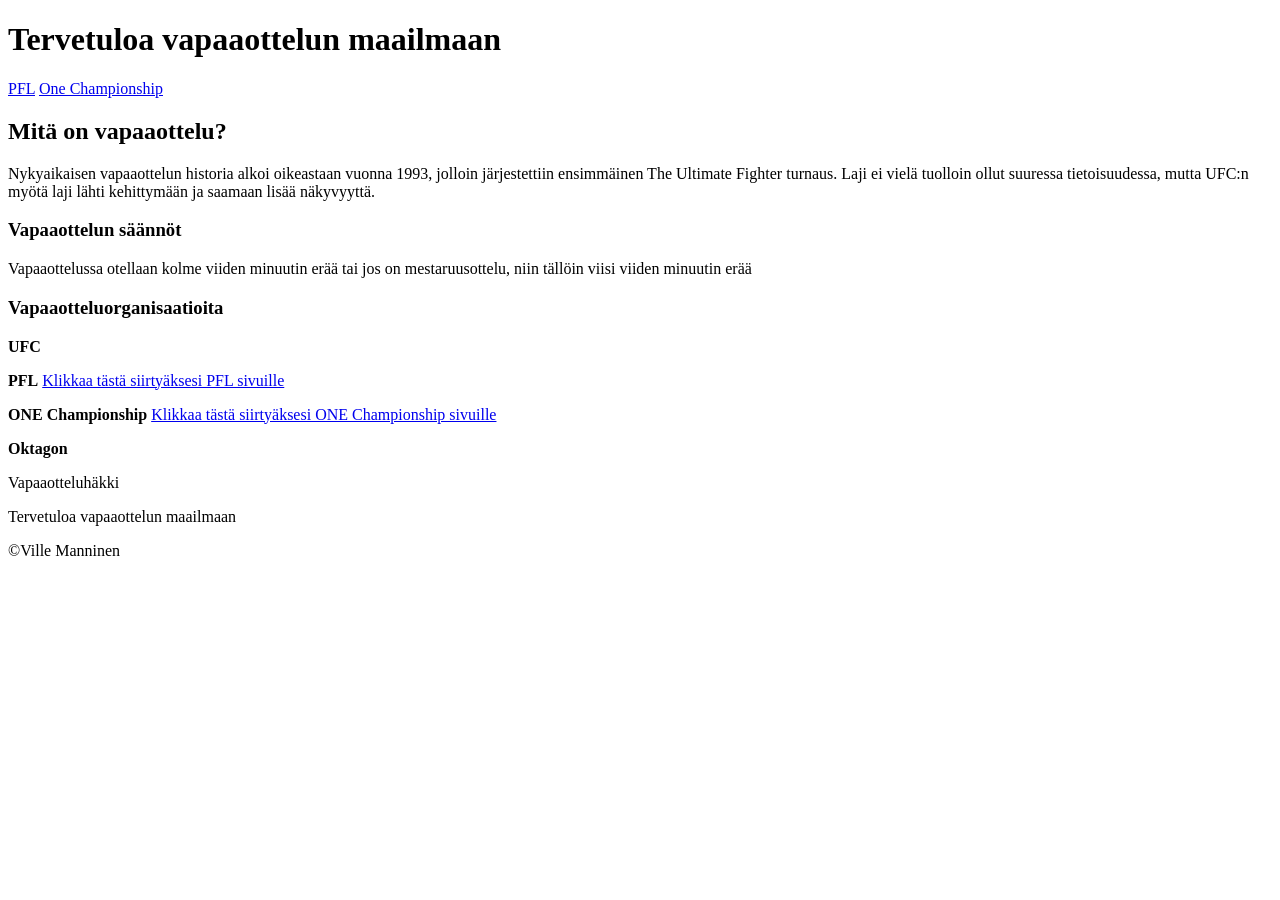
==== index.html @ 2675a940 "index.html oli väärässä kansiossa, joten siirretty oikeaan juureen eli root" ====
<!DOCTYPE html>
<html lang="en">
<head>
    <meta charset="UTF-8">
    <meta name="viewport" content="width=device-width, initial-scale=1.0">
    <title>Document</title>
    <link rel="stylesheet" href="">
</head>

<title>Vappaaottelu kalenteri</title>

<body>
    <header>
        <h1>Tervetuloa vapaaottelun maailmaan</h1>
        <nav>
            <a href="PFL">PFL</a>
            <a href="ONE">One Championship</a>
        </nav>
    </header>

    <main>
        <article>
            <h2>Mitä on vapaaottelu?</h2>
            <!-- Jatkan tätä tekstiä vielä, mutta haluan rakennetta saada alkuun -->
            <p>Nykyaikaisen vapaaottelun historia alkoi oikeastaan vuonna 1993, jolloin järjestettiin ensimmäinen The Ultimate Fighter turnaus. 
             Laji ei vielä tuolloin ollut suuressa tietoisuudessa, mutta UFC:n myötä laji lähti kehittymään ja saamaan lisää näkyvyyttä.</p>
             <h3>Vapaaottelun säännöt</h3>
             <p>Vapaaottelussa otellaan kolme viiden minuutin erää tai jos on mestaruusottelu, niin tällöin viisi viiden minuutin erää</p>
             <section>
                <!-- Tämän osan haluan yhteen omaan korttiin sisälle. Koska tässä harkkatyössä ei käydä UFC:tä tai Oktagonia niin niille ei linkkejä -->
                <h3>Vapaaotteluorganisaatioita</h3>
                <p><strong>UFC</strong></p>
                <p><Strong>PFL</Strong> <a href="PFL">Klikkaa tästä siirtyäksesi PFL sivuille</a></p>
                <p><Strong>ONE Championship</Strong> <a href="ONE">Klikkaa tästä siirtyäksesi ONE Championship sivuille</a></p>
                <p><strong>Oktagon</strong></p>
             </section>
        </article>

        <section>
            <!-- Tähän tulee kuva siitä vapaaotteluhäkistä -->
            <figure>

            </figure>
            <figcaption>Vapaaotteluhäkki</figcaption>
        </section>

        <!-- Seuraavaksi voisi tulla se lomake tähän, jossa voi ehdottaa tapahtumaa tai organisaatiota lisättäväksi -->

    </main>

    <footer>
        <p>Tervetuloa vapaaottelun maailmaan</p>
        <p>&copy;Ville Manninen</p>
    </footer>
    
</body>
</html>
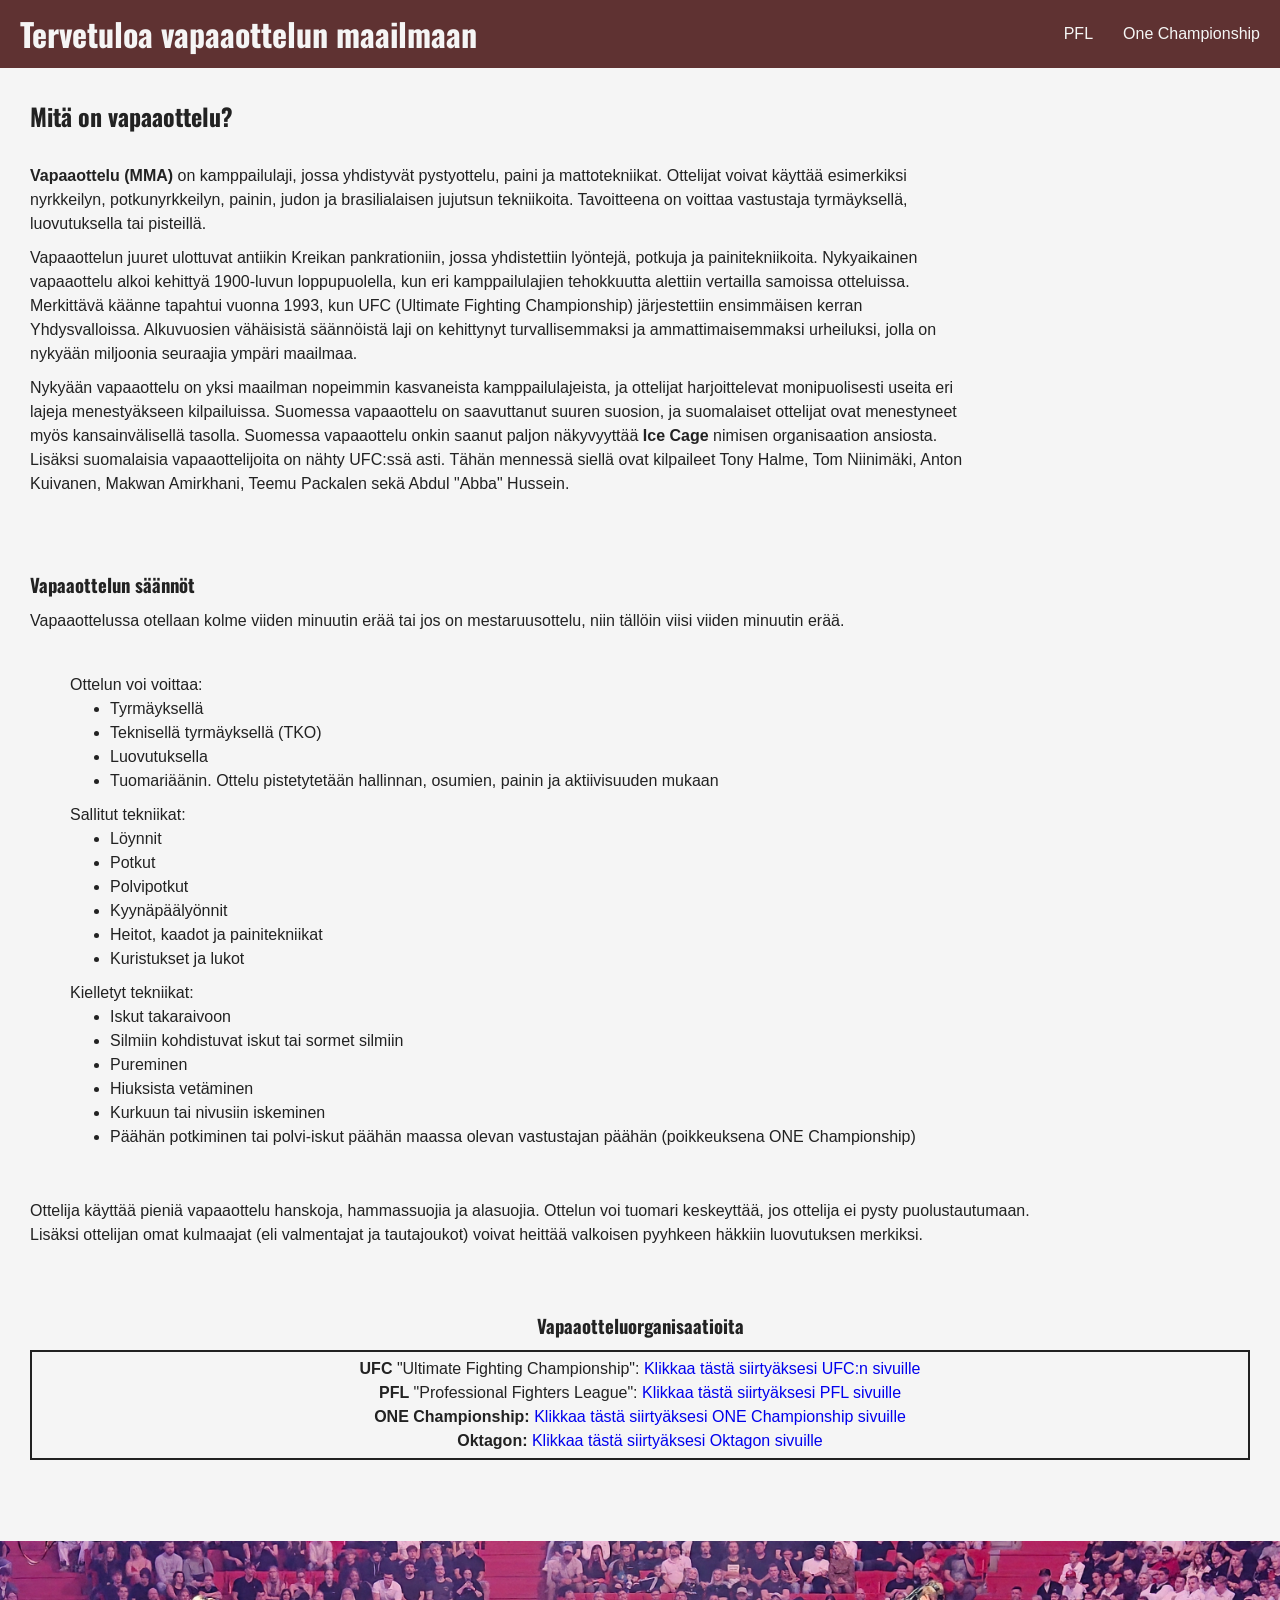
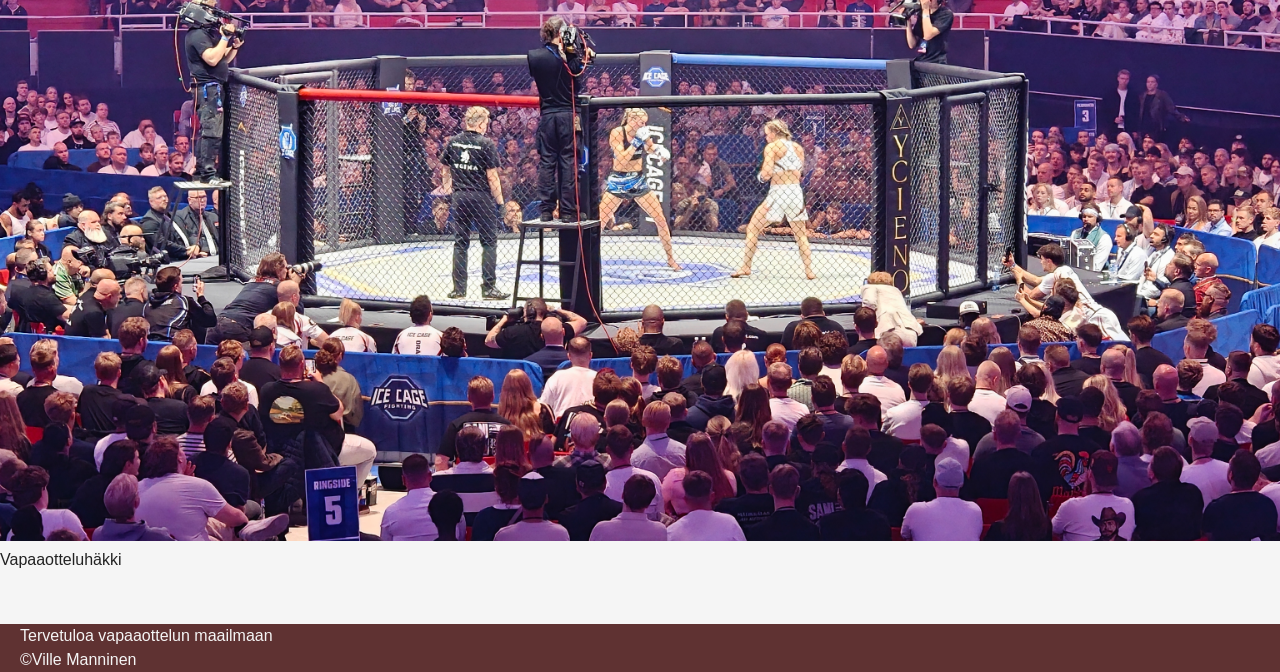
==== commit afb766cc: "Versio kaksi, vaihe 2 palautusta varten" ====
--- a/index.html
+++ b/index.html
@@ -1,45 +1,114 @@
 <!DOCTYPE html>
-<html lang="en">
+<html lang="fi">
+
 <head>
     <meta charset="UTF-8">
     <meta name="viewport" content="width=device-width, initial-scale=1.0">
-    <title>Document</title>
-    <link rel="stylesheet" href="">
+    <title>Vappaaottelu sivusto</title>
+    <link rel="stylesheet" href="/css/layout.css">
+    <link rel="preconnect" href="https://fonts.googleapis.com">
+    <link rel="preconnect" href="https://fonts.gstatic.com" crossorigin>
+    <link href="https://fonts.googleapis.com/css2?family=Oswald:wght@200..700&display=swap" rel="stylesheet">
 </head>
 
-<title>Vappaaottelu kalenteri</title>
-
 <body>
-    <header>
+    <header class="header">
         <h1>Tervetuloa vapaaottelun maailmaan</h1>
-        <nav>
-            <a href="PFL">PFL</a>
-            <a href="ONE">One Championship</a>
+        <nav class="navigointi">
+            <ul>
+                <li><a href="pfl.html">PFL</a></li>
+                <li><a href="ONE">One Championship</a></li>
+            </ul>
         </nav>
     </header>
 
     <main>
         <article>
-            <h2>Mitä on vapaaottelu?</h2>
-            <!-- Jatkan tätä tekstiä vielä, mutta haluan rakennetta saada alkuun -->
-            <p>Nykyaikaisen vapaaottelun historia alkoi oikeastaan vuonna 1993, jolloin järjestettiin ensimmäinen The Ultimate Fighter turnaus. 
-             Laji ei vielä tuolloin ollut suuressa tietoisuudessa, mutta UFC:n myötä laji lähti kehittymään ja saamaan lisää näkyvyyttä.</p>
-             <h3>Vapaaottelun säännöt</h3>
-             <p>Vapaaottelussa otellaan kolme viiden minuutin erää tai jos on mestaruusottelu, niin tällöin viisi viiden minuutin erää</p>
-             <section>
-                <!-- Tämän osan haluan yhteen omaan korttiin sisälle. Koska tässä harkkatyössä ei käydä UFC:tä tai Oktagonia niin niille ei linkkejä -->
+            <section class="mma-info">
+                <h2>Mitä on vapaaottelu?</h2>
+                <p><strong>Vapaaottelu (MMA)</strong> on kamppailulaji, jossa yhdistyvät pystyottelu, paini ja
+                    mattotekniikat.
+                    Ottelijat voivat käyttää esimerkiksi nyrkkeilyn, potkunyrkkeilyn, painin, judon ja brasilialaisen
+                    jujutsun tekniikoita.
+                    Tavoitteena on voittaa vastustaja tyrmäyksellä, luovutuksella tai pisteillä.</p>
+                <p>Vapaaottelun juuret ulottuvat antiikin Kreikan pankrationiin, jossa yhdistettiin lyöntejä, potkuja ja
+                    painitekniikoita.
+                    Nykyaikainen vapaaottelu alkoi kehittyä 1900-luvun loppupuolella, kun eri kamppailulajien
+                    tehokkuutta alettiin vertailla samoissa otteluissa.
+                    Merkittävä käänne tapahtui vuonna 1993, kun UFC (Ultimate Fighting Championship) järjestettiin
+                    ensimmäisen kerran Yhdysvalloissa.
+                    Alkuvuosien vähäisistä säännöistä laji on kehittynyt turvallisemmaksi ja ammattimaisemmaksi
+                    urheiluksi, jolla on nykyään miljoonia seuraajia ympäri maailmaa.</p>
+                <p>Nykyään vapaaottelu on yksi maailman nopeimmin kasvaneista kamppailulajeista, ja ottelijat
+                    harjoittelevat monipuolisesti useita eri lajeja menestyäkseen kilpailuissa.
+                    Suomessa vapaaottelu on saavuttanut suuren suosion, ja suomalaiset ottelijat ovat menestyneet myös
+                    kansainvälisellä tasolla.
+                    Suomessa vapaaottelu onkin saanut paljon näkyvyyttää <strong>Ice Cage</strong> nimisen organisaation
+                    ansiosta.
+                    Lisäksi suomalaisia vapaaottelijoita on nähty UFC:ssä asti. Tähän mennessä siellä ovat kilpaileet
+                    Tony Halme, Tom Niinimäki, Anton Kuivanen, Makwan Amirkhani, Teemu Packalen sekä Abdul "Abba"
+                    Hussein.</p>
+            </section>
+            <!-- Tehdään luokat säännöille ja luetteloille, jotta saadaan hienommin jäsenneltyä ja sisennettyä luetteloa -->
+            <section class="säännöt">
+                <h3>Vapaaottelun säännöt</h3>
+                <p>Vapaaottelussa otellaan kolme viiden minuutin erää tai jos on mestaruusottelu, niin tällöin viisi
+                    viiden minuutin erää.</p>
+                <section class="luettelot">
+                    <p>Ottelun voi voittaa: </p>
+                    <ul>
+                        <li>Tyrmäyksellä</li>
+                        <li>Teknisellä tyrmäyksellä (TKO)</li>
+                        <li>Luovutuksella</li>
+                        <li>Tuomariäänin. Ottelu pistetytetään hallinnan, osumien, painin ja aktiivisuuden mukaan</li>
+                    </ul>
+                    <p>Sallitut tekniikat: </p>
+                    <ul>
+                        <li>Löynnit</li>
+                        <li>Potkut</li>
+                        <li>Polvipotkut</li>
+                        <li>Kyynäpäälyönnit</li>
+                        <li>Heitot, kaadot ja painitekniikat</li>
+                        <li>Kuristukset ja lukot</li>
+                    </ul>
+                    <p>Kielletyt tekniikat:</p>
+                    <ul>
+                        <li>Iskut takaraivoon</li>
+                        <li>Silmiin kohdistuvat iskut tai sormet silmiin</li>
+                        <li>Pureminen</li>
+                        <li>Hiuksista vetäminen</li>
+                        <li>Kurkuun tai nivusiin iskeminen</li>
+                        <li>Päähän potkiminen tai polvi-iskut päähän maassa olevan vastustajan päähän (poikkeuksena ONE
+                            Championship)</li>
+                    </ul>
+                </section>
+                <p>Ottelija käyttää pieniä vapaaottelu hanskoja, hammassuojia ja alasuojia. Ottelun voi tuomari
+                    keskeyttää, jos ottelija ei pysty puolustautumaan. <br>
+                    Lisäksi ottelijan omat kulmaajat (eli valmentajat ja tautajoukot) voivat heittää valkoisen pyyhkeen
+                    häkkiin luovutuksen merkiksi.</p>
+            </section>
+            <section class="organisaatio-sektio">
+                <!-- Tämän osan haluan yhteen omaan korttiin sisälle.
+
+                <!-- Tee tämä jonkinnäköiseen laatikkoon ja laita linkit noiden kyseisten orgn. nettisivuille -->
                 <h3>Vapaaotteluorganisaatioita</h3>
-                <p><strong>UFC</strong></p>
-                <p><Strong>PFL</Strong> <a href="PFL">Klikkaa tästä siirtyäksesi PFL sivuille</a></p>
-                <p><Strong>ONE Championship</Strong> <a href="ONE">Klikkaa tästä siirtyäksesi ONE Championship sivuille</a></p>
-                <p><strong>Oktagon</strong></p>
-             </section>
+                <div class="organisaatiot">
+                    <p><strong>UFC</strong> "Ultimate Fighting Championship": <a href="https://www.ufc.com/">Klikkaa
+                            tästä siirtyäksesi UFC:n sivuille</a></p>
+                    <p><Strong>PFL</Strong> "Professional Fighters League": <a href="https://pflmma.com/">Klikkaa tästä
+                            siirtyäksesi PFL sivuille</a></p>
+                    <p><Strong>ONE Championship:</Strong> <a href="https://www.onefc.com/">Klikkaa tästä siirtyäksesi
+                            ONE Championship sivuille</a></p>
+                    <p><strong>Oktagon:</strong> <a href="https://oktagonmma.com/en/">Klikkaa tästä siirtyäksesi Oktagon
+                            sivuille</a></p>
+                </div>
+            </section>
         </article>
 
-        <section>
+        <section class="etusivu-kuva">
             <!-- Tähän tulee kuva siitä vapaaotteluhäkistä -->
             <figure>
-
+                <img src="kuvat/hakki_millie_sani.jpg" alt="hakki-kuva">
             </figure>
             <figcaption>Vapaaotteluhäkki</figcaption>
         </section>
@@ -48,10 +117,11 @@
 
     </main>
 
-    <footer>
+    <footer class="footer">
         <p>Tervetuloa vapaaottelun maailmaan</p>
         <p>&copy;Ville Manninen</p>
     </footer>
-    
+
 </body>
+
 </html>
--- a/css/layout.css
+++ b/css/layout.css
@@ -0,0 +1,112 @@
+*{
+    box-sizing: border-box;
+    margin: 0;
+}
+
+body {
+    font-family: Arial, Helvetica, sans-serif;
+    line-height: 1.5;
+    background-color: rgb(245, 245, 245);
+    color: #222;
+}
+/* Header ja footer pohjaväri #5f3232, koska punainen on lempivärini. Body väri 245, 245, 245, ei täysin valkoinen, mutta ei iske silmille*/
+
+/* Laitetaan otsikoiden fontit googlesta haetun Oswald fontin mukaisiksi */
+h1, h2, h3 {
+    font-family: "Oswald", sans-serif;
+}
+
+.header {
+    display: flex;
+    justify-content: space-between;
+    align-items: center;
+    padding: 10px 20px;
+    background-color: #5f3232;
+    color: rgb(245, 245, 245);
+    }
+
+.navigointi > ul{
+    display: flex;
+    gap: 30px;
+    list-style: none;
+}
+
+.navigointi a {
+    color: rgb(245, 246, 245);
+    text-decoration: none;
+}
+
+/* MAIN-osa */
+
+.mma-info {
+    padding: 30px;
+    margin-bottom: 5px;
+    max-width: 1000px;
+}
+
+.mma-info p {
+    margin-bottom: 10px;
+}
+
+/* Lisätään vähän otsikon ja tekstin alle väliä */
+h2 {
+    margin-bottom: 30px;
+}
+
+.säännöt {
+    padding: 30px;
+    margin-bottom: 5px;
+}
+
+h3 {
+    margin-bottom: 10px;
+}
+
+/* Sisennetään luotteloja enemmän */
+.luettelot {
+    margin: 40px;
+}
+
+.luettelot ul {
+    padding-bottom: 10px;
+}
+
+.organisaatio-sektio {
+    padding: 30px;
+}
+
+.organisaatio-sektio h3 {
+    margin-bottom: 10px;
+    text-align: center;
+}
+
+.organisaatiot {
+    border: 2px solid #222;
+    padding: 5px;
+    text-align: center;
+}
+
+.organisaatiot a {
+    text-decoration: none;
+}
+
+/* Etusivun kuva koko sivun leveydelle ja leikataan vähän ylä ja alaosaa. Kuva itse otettu Ice Cage 8 tapahtumasta */
+.etusivu-kuva {
+    margin: 4% 0px;
+}
+
+.etusivu-kuva img {
+    width: 100%;
+    height: 600px;
+    object-fit: cover;
+    object-position: center 45%;
+}
+
+/* Footeriin sama tyyli kuin headerissa, että pysyy yhtenäisyys */
+.footer {
+    justify-content: space-between;
+    align-items: center;
+    padding: 0 20px;
+    background-color: #5f3232;
+    color: rgb(245, 245, 245) 
+}
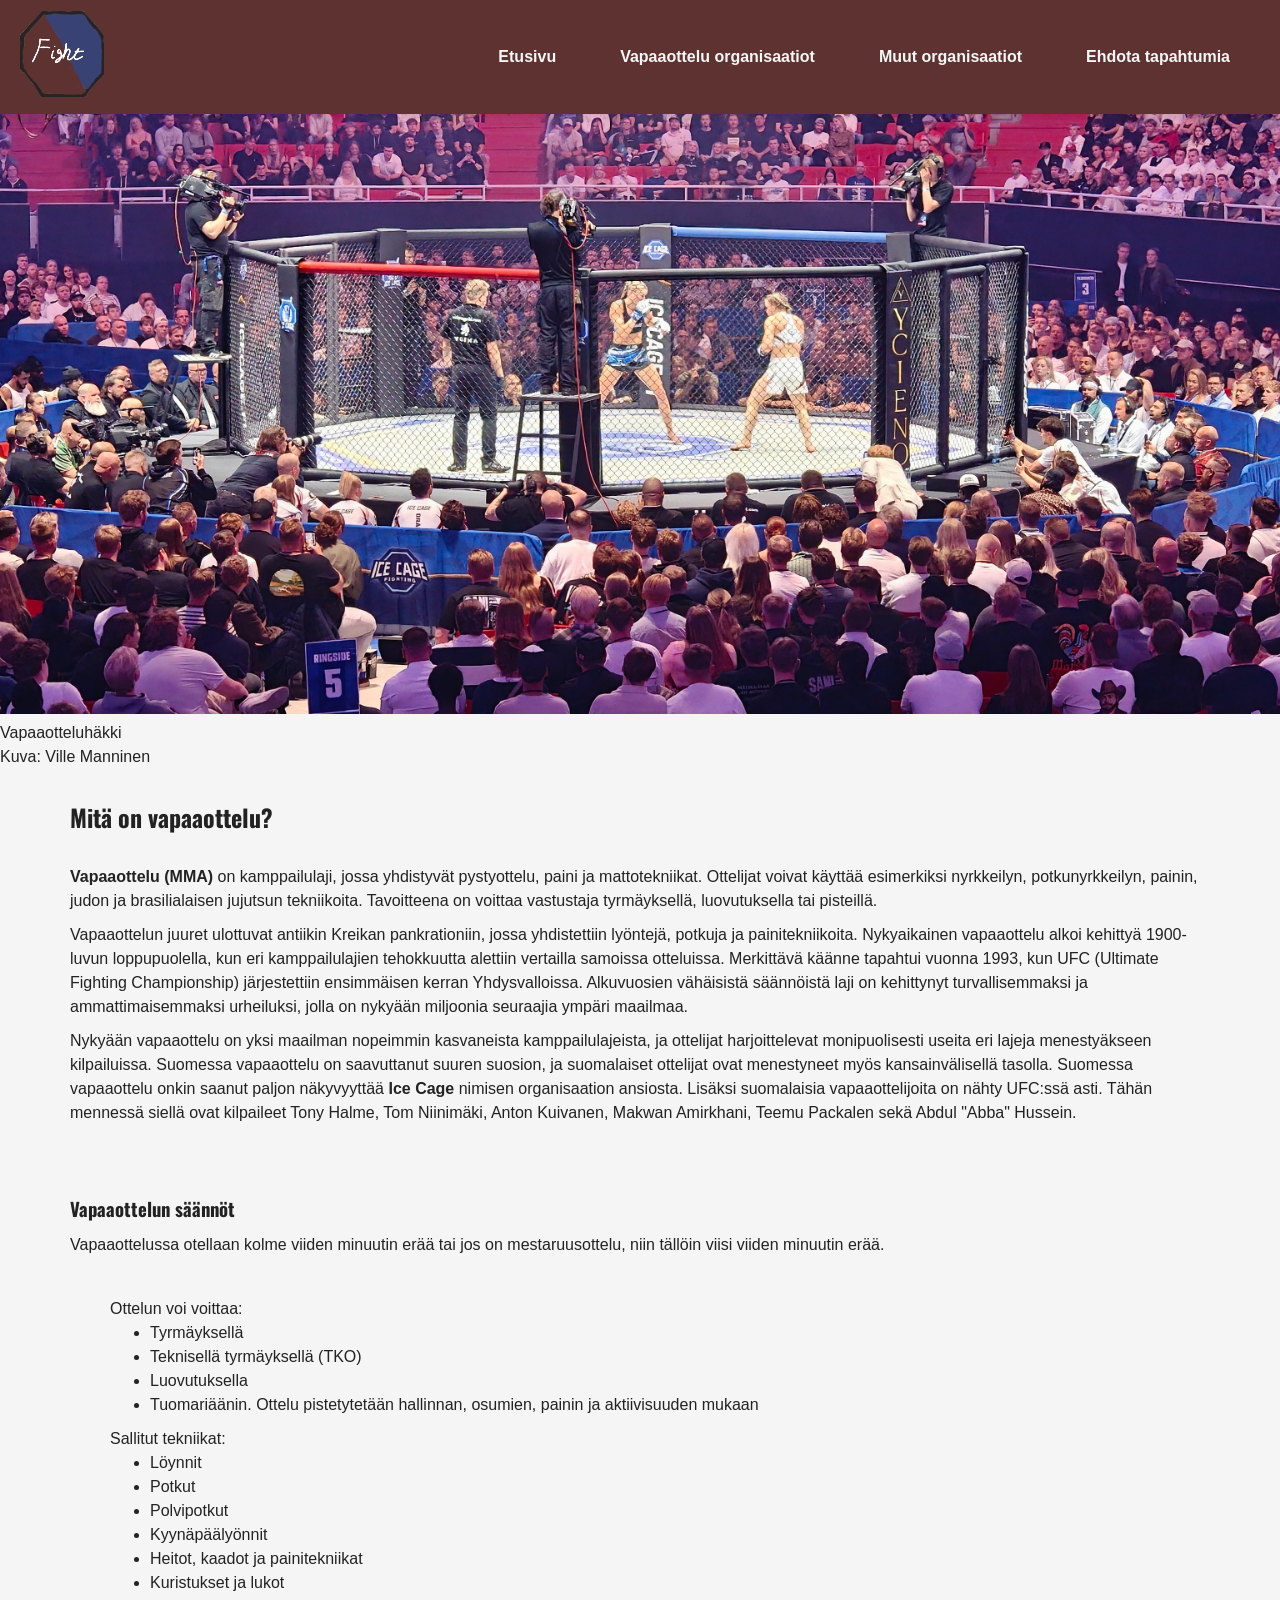
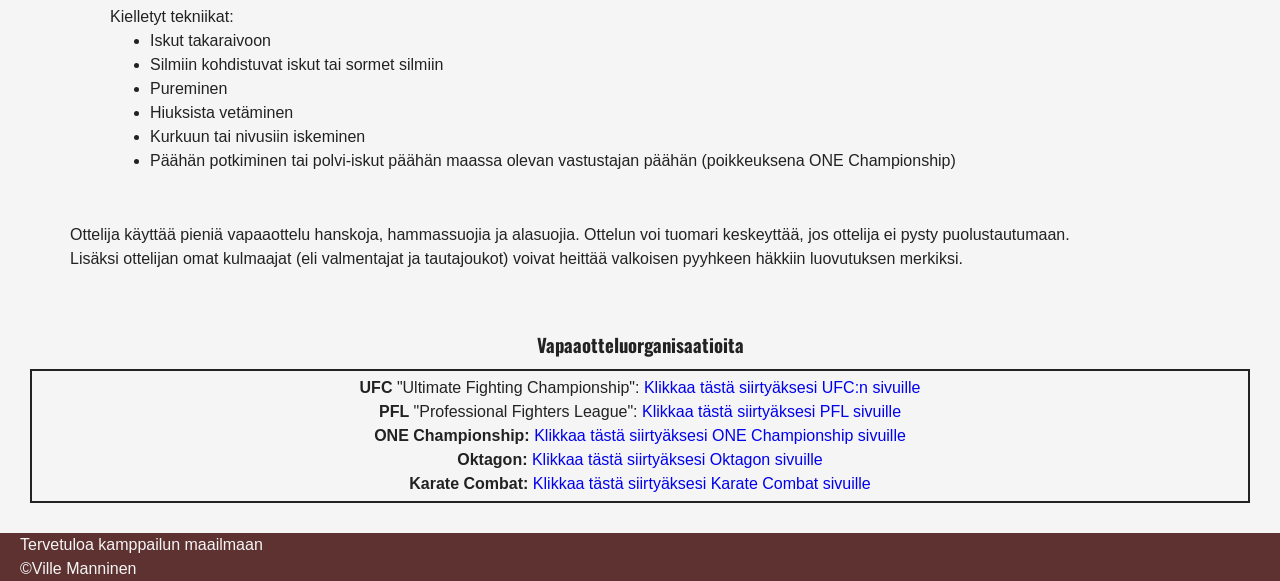
==== commit 71a7be80: "Vaihe 3 palautus. Sivustot tehty ja layout laitettu" ====
--- a/index.html
+++ b/index.html
@@ -5,7 +5,7 @@
     <meta charset="UTF-8">
     <meta name="viewport" content="width=device-width, initial-scale=1.0">
     <title>Vappaaottelu sivusto</title>
-    <link rel="stylesheet" href="/css/layout.css">
+    <link rel="stylesheet" href="css/layout.css">
     <link rel="preconnect" href="https://fonts.googleapis.com">
     <link rel="preconnect" href="https://fonts.gstatic.com" crossorigin>
     <link href="https://fonts.googleapis.com/css2?family=Oswald:wght@200..700&display=swap" rel="stylesheet">
@@ -13,16 +13,46 @@
 
 <body>
     <header class="header">
-        <h1>Tervetuloa vapaaottelun maailmaan</h1>
-        <nav class="navigointi">
-            <ul>
-                <li><a href="pfl.html">PFL</a></li>
-                <li><a href="ONE">One Championship</a></li>
+        <section id="logo">
+            <figure>
+                <img src="kuvat/logo.jpg" alt="logo">
+            </figure>
+        </section>
+        <nav>
+            <ul class="paavalikko">
+                <li><a href="#">Etusivu</a></li>
+                <!-- Pudotusvalikko vapaaotteluorganisaatioille ja muulle. Tosin tässä en nyt tehnyt kuin yhden vapaaotteluorganisaation sivut, mutta jos olisi muita niin ne tulisi tänne -->
+                <li class="pudotusvalikko">
+                    <a href="#vapaaottelu-organisaatiot">Vapaaottelu organisaatiot</a>
+                    <ul class="pudotusvalikko-valikko">
+                        <li><a href="pfl.html">PFL</a></li>
+                        <li><a href="ONE">One Championship</a></li>
+                        <li><a href="Oktagon">Oktagon MMA</a></li>
+                    </ul>
+                </li>
+                <li class="pudotusvalikko">
+                    <a href="#muut-organisaatiot">Muut organisaatiot</a>
+                    <ul class="pudotusvalikko-valikko">
+                        <li><a href="karate-combat.html">Karate Combat</a></li>
+                        <li><a href="Ice Cage">Ice Cage</a></li>
+                    </ul>
+                </li>
+                <li><a href="lomake.html">Ehdota tapahtumia</a></li>
             </ul>
         </nav>
     </header>
 
     <main>
+        <section class="etusivu-kuva">
+            <!-- Tähän tulee kuva siitä vapaaotteluhäkistä -->
+            <figure>
+                <img src="kuvat/hakki_millie_sani.jpg" alt="hakki-kuva">
+            </figure>
+            <figcaption>Vapaaotteluhäkki
+                <p>Kuva: Ville Manninen</p>
+            </figcaption>
+        </section>
+
         <article>
             <section class="mma-info">
                 <h2>Mitä on vapaaottelu?</h2>
@@ -101,24 +131,16 @@
                             ONE Championship sivuille</a></p>
                     <p><strong>Oktagon:</strong> <a href="https://oktagonmma.com/en/">Klikkaa tästä siirtyäksesi Oktagon
                             sivuille</a></p>
+                    <p><strong>Karate Combat:</strong> <a href="https://karate.com/">Klikkaa tästä siirtyäksesi Karate
+                            Combat sivuille</a></p>
                 </div>
             </section>
         </article>
 
-        <section class="etusivu-kuva">
-            <!-- Tähän tulee kuva siitä vapaaotteluhäkistä -->
-            <figure>
-                <img src="kuvat/hakki_millie_sani.jpg" alt="hakki-kuva">
-            </figure>
-            <figcaption>Vapaaotteluhäkki</figcaption>
-        </section>
-
-        <!-- Seuraavaksi voisi tulla se lomake tähän, jossa voi ehdottaa tapahtumaa tai organisaatiota lisättäväksi -->
-
     </main>
 
     <footer class="footer">
-        <p>Tervetuloa vapaaottelun maailmaan</p>
+        <p>Tervetuloa kamppailun maailmaan</p>
         <p>&copy;Ville Manninen</p>
     </footer>
 
--- a/css/layout.css
+++ b/css/layout.css
@@ -1,4 +1,4 @@
-*{
+* {
     box-sizing: border-box;
     margin: 0;
 }
@@ -9,97 +9,98 @@
     background-color: rgb(245, 245, 245);
     color: #222;
 }
+
 /* Header ja footer pohjaväri #5f3232, koska punainen on lempivärini. Body väri 245, 245, 245, ei täysin valkoinen, mutta ei iske silmille*/
-
+/* Toinen ns. pääväri on sininen #394275 */
 /* Laitetaan otsikoiden fontit googlesta haetun Oswald fontin mukaisiksi */
-h1, h2, h3 {
+
+/* ********************************************************************************************************************************************* 
+Yleiset kaikille sivustoille olevat asetukset
+************************************************************************************************************************************************/
+
+
+h1,
+h2,
+h3 {
     font-family: "Oswald", sans-serif;
 }
 
+/* Header on stickyn kanssa, että säilyy rullatessakin ylhäällä */
+
 .header {
+    position: sticky;
+    top: 0;
+    z-index: 100;
     display: flex;
     justify-content: space-between;
     align-items: center;
     padding: 10px 20px;
+    min-height: 75px;
     background-color: #5f3232;
     color: rgb(245, 245, 245);
-    }
-
-.navigointi > ul{
+    box-shadow: 0 2px 10px #0002;
+}
+
+/* Päävalikko toimii hover tai tabulaattorila ja sen asetukset on tehty alle */
+
+.paavalikko {
     display: flex;
+    flex-wrap: wrap;
+    gap: 4px;
+    margin: 0;
+    list-style: none;
+}
+
+.paavalikko>li>a {
+    display: block;
+    padding: 15px 30px;
     gap: 30px;
-    list-style: none;
-}
-
-.navigointi a {
+    text-decoration: none;
+    font-weight: bold;
+}
+
+.paavalikko a {
     color: rgb(245, 246, 245);
     text-decoration: none;
 }
 
-/* MAIN-osa */
-
-.mma-info {
-    padding: 30px;
-    margin-bottom: 5px;
-    max-width: 1000px;
-}
-
-.mma-info p {
-    margin-bottom: 10px;
-}
-
-/* Lisätään vähän otsikon ja tekstin alle väliä */
-h2 {
-    margin-bottom: 30px;
-}
-
-.säännöt {
-    padding: 30px;
-    margin-bottom: 5px;
-}
-
-h3 {
-    margin-bottom: 10px;
-}
-
-/* Sisennetään luotteloja enemmän */
-.luettelot {
-    margin: 40px;
-}
-
-.luettelot ul {
-    padding-bottom: 10px;
-}
-
-.organisaatio-sektio {
-    padding: 30px;
-}
-
-.organisaatio-sektio h3 {
-    margin-bottom: 10px;
-    text-align: center;
-}
-
-.organisaatiot {
-    border: 2px solid #222;
-    padding: 5px;
-    text-align: center;
-}
-
-.organisaatiot a {
+.paavalikko a:hover,
+.paavalikko a:focus-visible {
+    background-color: #394275;
+}
+
+.pudotusvalikko {
+    position: relative;
+}
+
+.pudotusvalikko-valikko {
+    position: absolute;
+    top: 100%;
+    left: 0;
+    z-index: 10;
+    display: none;
+    min-width: 200px;
+    margin: 0;
+    padding: 7px;
+    list-style: none;
+    background-color: rgb(245, 167, 167);
+}
+
+.pudotusvalikko-valikko a {
+    display: block;
+    padding: 10px 13px;
     text-decoration: none;
-}
-
-/* Etusivun kuva koko sivun leveydelle ja leikataan vähän ylä ja alaosaa. Kuva itse otettu Ice Cage 8 tapahtumasta */
-.etusivu-kuva {
-    margin: 4% 0px;
-}
-
-.etusivu-kuva img {
-    width: 100%;
-    height: 600px;
-    object-fit: cover;
-    object-position: center 45%;
+    font-weight: bold;
+}
+
+.pudotusvalikko:hover .pudotusvalikko-valikko,
+.pudotusvalikko:focus-within .pudotusvalikko-valikko {
+    display: block;
+}
+
+#logo {
+    width: auto;
+    height: auto;
 }
 
 /* Footeriin sama tyyli kuin headerissa, että pysyy yhtenäisyys */
@@ -108,5 +109,316 @@
     align-items: center;
     padding: 0 20px;
     background-color: #5f3232;
-    color: rgb(245, 245, 245) 
-}
+    color: rgb(245, 245, 245)
+}
+
+
+
+
+/*********************************************************************************************************************************************** 
+index.html asetukset 
+************************************************************************************************************************************************/
+
+/* MAIN-osa */
+
+/* En laittanut pääsivua gridiin tai flexboxiin, koska en näy siitä hyötyä. Haluan, että pääsivu on niinkuin on nyt */
+
+.mma-info {
+    padding: 30px;
+    margin-bottom: 5px;
+    max-width: 1200px;
+    margin: 0 auto;
+}
+
+.mma-info p {
+    margin-bottom: 10px;
+}
+
+/* Lisätään vähän otsikon ja tekstin alle väliä */
+h2 {
+    margin-bottom: 30px;
+}
+
+.säännöt {
+    padding: 30px;
+    margin-bottom: 5px;
+    max-width: 1200px;
+    margin: 0 auto;
+}
+
+h3 {
+    margin-bottom: 10px;
+}
+
+/* Sisennetään luotteloja enemmän */
+.luettelot {
+    margin: 40px;
+}
+
+.luettelot ul {
+    padding-bottom: 10px;
+}
+
+.organisaatio-sektio {
+    padding: 30px;
+}
+
+.organisaatio-sektio h3 {
+    margin-bottom: 10px;
+    text-align: center;
+}
+
+.organisaatiot {
+    border: 2px solid #222;
+    padding: 5px;
+    text-align: center;
+}
+
+.organisaatiot a {
+    text-decoration: none;
+}
+
+/* Etusivun kuva koko sivun leveydelle ja leikataan vähän ylä ja alaosaa. Kuva itse otettu Ice Cage 8 tapahtumasta */
+.etusivu-kuva {
+    margin: 0px;
+}
+
+.etusivu-kuva img {
+    width: 100%;
+    height: 600px;
+    object-fit: cover;
+    object-position: center 45%;
+}
+
+/* *************************************************************************************************************************************************************************
+pfl.html asetusket
+*************************************************************************************************************************************************************************** */
+
+/* Aikataulu ensin vasemmalle ja sitten sivupalkkikuva oikealle. Suomessa luetaan vasemmaltya oikealle ja tärkein tieto
+pitää löytyä ensimmäisenä. Vapaaottelun uusille seuraajille alemmas tietoa organisaatiosta ja tämän hetkiset mestarit */
+
+/* Grid valittu koska saadaan tällä sekä vierekkäin itemeitä, että allekkain */
+
+/* Grid rakentuu main osasta ja sivupalkista. Haluan, että header ja footer ovat joka sivulla samat samassa kohtaa.
+    main osa rakentuu useammasta gridistä */
+.container-pfl {
+    display: grid;
+    grid-template-columns: 3fr 1fr;
+    grid-template-areas:
+        "main-pfl sivupalkki";
+    grid-template-rows: auto;
+    min-height: 950px;
+    gap: 100px;
+    max-width: 1200px;
+    margin: 0 auto;
+    padding: 40px;
+}
+
+.main-pfl {
+    grid-area: main-pfl;
+}
+
+/* Sivupalkin asetukset. Sivupalkki koostuu kolmesta kuvasta */
+
+.sivupalkki {
+    grid-area: sivupalkki;
+}
+
+.sivupalkki img {
+    width: 100%;
+    height: 100%;
+    display: block;
+}
+
+/* Tapahtuma container rakenne omaan gridiin. Tulevat tapahtumat ylle ja menneet alle */
+.tapahtumat-container {
+    display: grid;
+    grid-template-rows: 1fr 1fr;
+    grid-template-areas:
+        "tulevat"
+        "mennet";
+    gap: 100px;
+    max-width: 600px;
+    margin: 0;
+}
+
+/* PFL esittelyteksti siten, että teksti päällä ja taustalla näkyy vapaaotteluhanskoista kuva. */
+
+.pfl-esittely {
+    position: relative;
+}
+
+.esittely-teksti {
+    position: absolute;
+    top: 90px;
+    left: 0;
+    z-index: 10;
+    background-color: #5f3232;
+    color: rgb(245, 245, 245);
+    opacity: 85%;
+    border-radius: 5%;
+    padding: 20px;
+}
+
+.pfl-hanskat img {
+    width: 100%;
+    max-width: none;
+    height: auto;
+    display: block;
+    margin: 40px 0;
+}
+
+/* Mestarit taulukot omaan gridiin siten, että mihet vasemmalla ja naiset oikealla */
+
+.mestarit-container {
+    display: grid;
+    grid-template-columns: 1fr 1fr;
+    grid-template-areas:
+        "h3 h3"
+        "miehet naiset";
+    gap: 20px 40px;
+    margin: 40px 0;
+    background-color: #394275;
+    padding: 20px;
+    box-shadow: 0 2px 10px #0002;
+    border-radius: 10px;
+    color: rgb(245, 245, 245);
+}
+
+.miehet {
+    grid-area: miehet;
+}
+
+.naiset {
+    grid-area: naiset;
+}
+
+/* *************************************************************************************************************************************************************************
+karate-combat.html sivun asetukset
+*************************************************************************************************************************************************************************** */
+
+/* main alue gridiin */
+
+.main-kc {
+    display: grid;
+    grid-template-columns: 1fr 1fr;
+    min-height: 50px;
+    gap: 100px;
+    width: 100%;
+    max-width: 1200px;
+    margin: 0 auto;
+    padding: 40px;
+}
+
+/* bannerin teko */
+
+.kc-banneri {
+    position: relative;
+    min-height: 380px;
+}
+
+.banneri-teksti {
+    position: absolute;
+    top: 10%;
+    transform: translateY(-10%);
+    left: 30px;
+    text-shadow: 0 2px 6px #0004;
+    max-width: 700px;
+    max-height: 500px;
+    padding: 20px;
+    border-radius: 5px;
+    background-color: #5f323295;
+}
+
+.kc-banneri img {
+    display: block;
+    width: 100%;
+    height: 100%;
+}
+
+#banneri-otsikko {
+    font-size: 3rem;
+}
+
+/* Tästä alkaa tapahtumat container */
+
+.tapahtumat-container-kc {
+    display: grid;
+    grid-template-columns: 1fr 1fr;
+    grid-template-areas: "tulevat-kc menneet-kc";
+    gap: 60px;
+}
+
+/* Tästä alkaa varusteet container. Laitetaan niin, että varustekuvaus vasemmalla, kuva oikealla */
+
+.kc-varusteet-container {
+    display: grid;
+    grid-template-columns: 1fr 1fr;
+    grid-template-areas:
+        "kc-varusteet-teksti kc-varusteet-kuva";
+    gap: 75px;
+    padding: 12px 0;
+}
+
+.kc-varusteet-teksti {
+    grid-area: kc-varusteet-teksti;
+    padding: 20px;
+    background-color: #5f323295;
+    border-radius: 10px;
+    color: rgb(245, 245, 245);
+    text-shadow: 0 2px 6px #0004;
+}
+
+.kc-varusteet-kuva {
+    grid-area: kc-varusteet-kuva
+}
+
+.kc-varusteet-container img {
+    display: block;
+    width: 100%;
+}
+
+/* Tässä on esittelytekstikortin asetukset */
+
+.kc-esittely-teksti {
+    padding: 20px;
+    background-color: #39427588;
+    border-radius: 10px;
+    color: rgb(245, 245, 245);
+    text-shadow: 0 2px 6px #0004;
+}
+
+.kc-esittely-teksti h3 {
+    margin-top: 50px;
+}
+
+
+/* Tästä alkaa mestarit container. Otsikko, tämän alle niin, että miehet vasemmalla ja naiset oikealla */
+
+/* Mietin vielä taustavärejä ja laatikoita. Teem päätökset kun näen miltä taulukko näyttää */
+
+.mestarit-container-kc {
+    display: grid;
+    grid-template-columns: 1fr 1fr;
+    grid-template-areas:
+        "h3 h3"
+        "miehet-kc naiset-kc";
+    padding: 20px;
+    gap: 20px 40px;
+}
+
+.miehet-kc {
+    grid-area: miehet-kc;
+}
+
+.naiset-kc {
+    grid-area: naiset-kc;
+}
+
+/* **********************************************************************************************************************************
+     LOMAKE-sivu alkaa tästä 
+*************************************************************************************************************************************/
+
+/* Tänne tulee lomake sivuston asetukset. Sivusto on nyt vielä tyhjä, sillä haluan nähdä miten lomake tehdään ja sitten visioin tämän sivun.
+Ideana on kuitenkin, että tähän tehdään vaan lomake, jossa voi ehdottaa tapahtumaa ja lisätä lisätietoja siitä ja sähköposti-osoitteen.
+Muuuten tänne ei varmaan muuta tule kuin jokin kuva ehkä. */
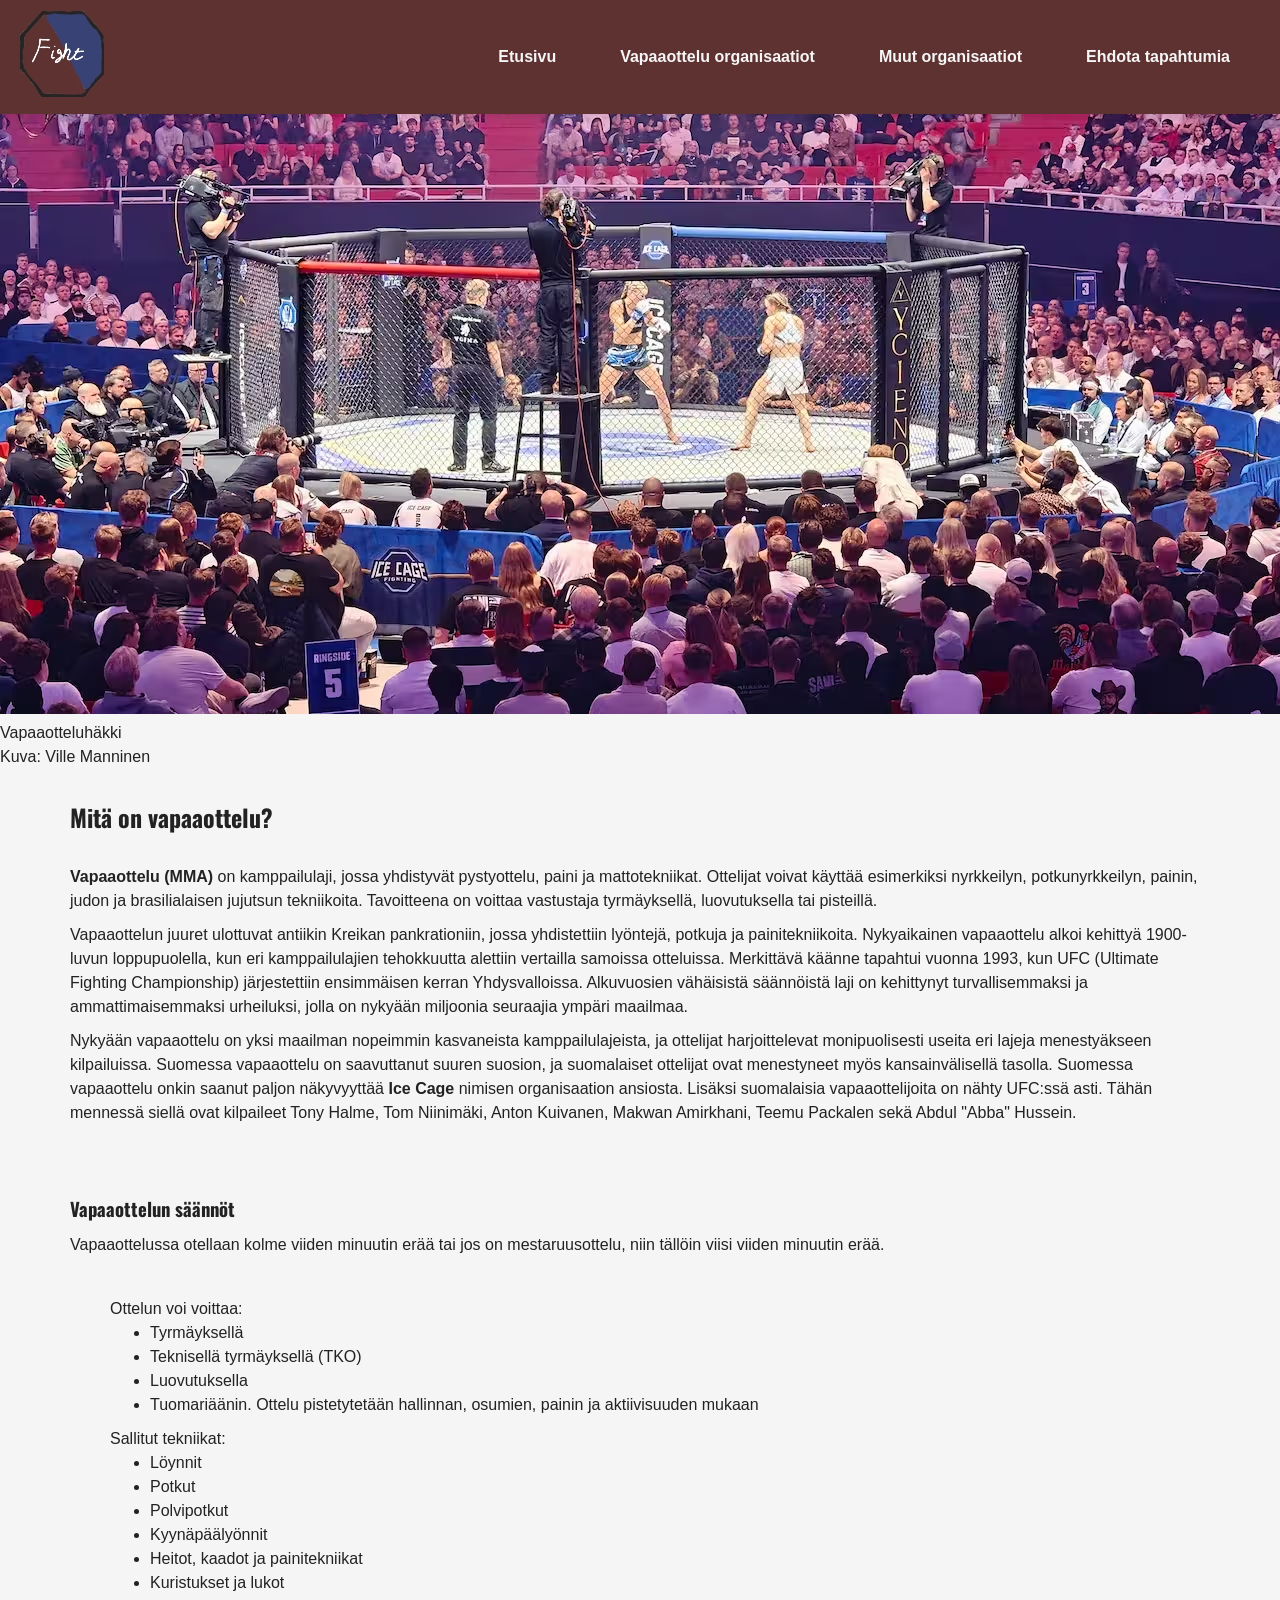
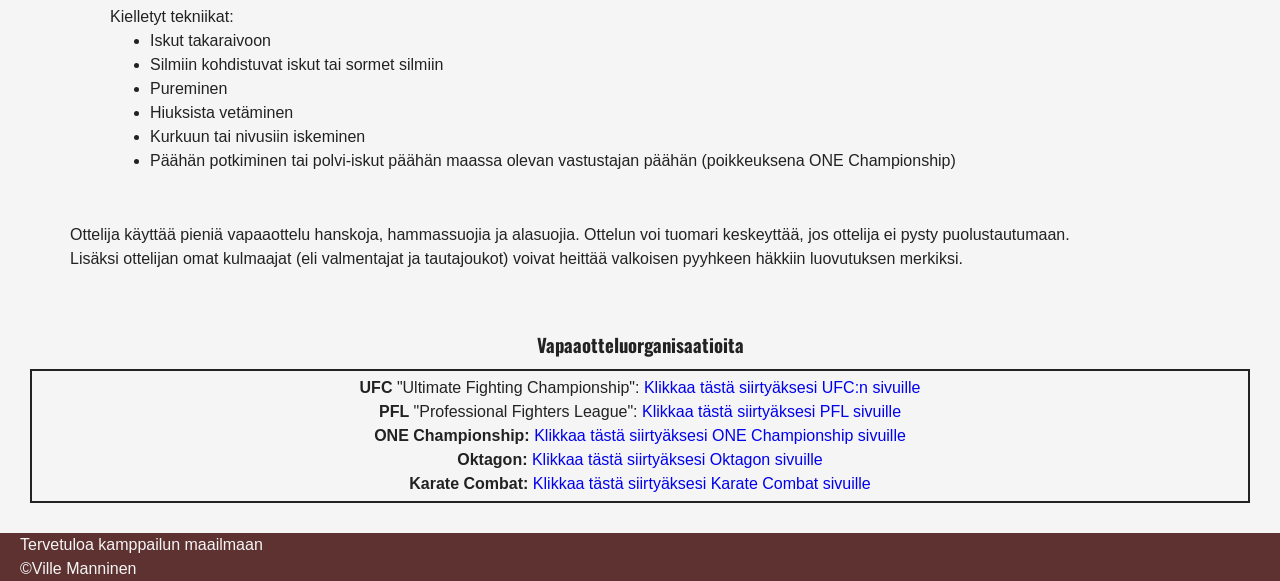
==== commit 9acab904: "Vaihe 4 palautus. Edellisien kommenttien mukaan tehty korjauksia. Lähinnä muutettu kuvat picture rak" ====
--- a/index.html
+++ b/index.html
@@ -9,6 +9,7 @@
     <link rel="preconnect" href="https://fonts.googleapis.com">
     <link rel="preconnect" href="https://fonts.gstatic.com" crossorigin>
     <link href="https://fonts.googleapis.com/css2?family=Oswald:wght@200..700&display=swap" rel="stylesheet">
+    <link rel="icon" href="kuvat/logo/icon.svg" type="image/svg+xml">
 </head>
 
 <body>
@@ -45,12 +46,21 @@
     <main>
         <section class="etusivu-kuva">
             <!-- Tähän tulee kuva siitä vapaaotteluhäkistä -->
-            <figure>
-                <img src="kuvat/hakki_millie_sani.jpg" alt="hakki-kuva">
-            </figure>
-            <figcaption>Vapaaotteluhäkki
-                <p>Kuva: Ville Manninen</p>
-            </figcaption>
+            <!-- Kuvien kokoa pienennetty ja eri skaalauksia kuvista. -->
+            <picture>
+                <source type="image/avif" srcset="kuvat/hakki_millie_sani_v2.avif 3072w,
+                        kuvat/hakki_millie_sani_v2_1280.avif 1280w,
+                        kuvat/hakki_millie_sani_v2_640.avif 640w" sizes="100vw">
+
+                <source type="image/webp" srcset="kuvat/hakki_millie_sani_v2.webp 3072w,
+                        kuvat/hakki_millie_sani_v2_1280.webp 1280w,
+                        kuvat/hakki_millie_sani_v2_640.webp 640w" sizes="100vw">
+
+                <img src="kuvat/hakki_millie_sani_v2.jpg" alt="häkki kuva" width="3072" height="4096" fetchpriority="high">
+                <figcaption>Vapaaotteluhäkki
+                    <p>Kuva: Ville Manninen</p>
+                </figcaption>
+            </picture>
         </section>
 
         <article>
--- a/css/layout.css
+++ b/css/layout.css
@@ -105,8 +105,6 @@
 
 /* Footeriin sama tyyli kuin headerissa, että pysyy yhtenäisyys */
 .footer {
-    justify-content: space-between;
-    align-items: center;
     padding: 0 20px;
     background-color: #5f3232;
     color: rgb(245, 245, 245)
@@ -209,6 +207,7 @@
     grid-template-rows: auto;
     min-height: 950px;
     gap: 100px;
+    /* gap on näin iso, koska haluan sivupalkkia erilleen muusta sisällöstä */
     max-width: 1200px;
     margin: 0 auto;
     padding: 40px;
@@ -226,7 +225,7 @@
 
 .sivupalkki img {
     width: 100%;
-    height: 100%;
+    height: auto;
     display: block;
 }
 
@@ -303,7 +302,7 @@
     display: grid;
     grid-template-columns: 1fr 1fr;
     min-height: 50px;
-    gap: 100px;
+    gap: 20px;
     width: 100%;
     max-width: 1200px;
     margin: 0 auto;
@@ -332,8 +331,13 @@
 
 .kc-banneri img {
     display: block;
-    width: 100%;
-    height: 100%;
+    width: 80%;
+    height: 80%;
+    margin-left: 10%;
+}
+
+.kc-banneri figcaption {
+    margin-left: 10%;
 }
 
 #banneri-otsikko {
@@ -349,19 +353,10 @@
     gap: 60px;
 }
 
-/* Tästä alkaa varusteet container. Laitetaan niin, että varustekuvaus vasemmalla, kuva oikealla */
-
-.kc-varusteet-container {
-    display: grid;
-    grid-template-columns: 1fr 1fr;
-    grid-template-areas:
-        "kc-varusteet-teksti kc-varusteet-kuva";
-    gap: 75px;
-    padding: 12px 0;
-}
+/* Varuste container otettu pois. Ei toiminut visuaalisesti. Parempi, että antaa main grid hoitaa homma
+ja laittaa tekstin ja kuvan vierekkain ja gridin seuraavalta riviltä alkaa mestarit taulukko.*/
 
 .kc-varusteet-teksti {
-    grid-area: kc-varusteet-teksti;
     padding: 20px;
     background-color: #5f323295;
     border-radius: 10px;
@@ -369,13 +364,11 @@
     text-shadow: 0 2px 6px #0004;
 }
 
-.kc-varusteet-kuva {
-    grid-area: kc-varusteet-kuva
-}
-
-.kc-varusteet-container img {
-    display: block;
-    width: 100%;
+
+.kc-varusteet-kuva img {
+    display: block;
+    width: 100%;
+    height: 100%;
 }
 
 /* Tässä on esittelytekstikortin asetukset */
@@ -407,6 +400,11 @@
     gap: 20px 40px;
 }
 
+.mestarit-container-kc h3 {
+    grid-area: h3;
+    margin: 0;
+}
+
 .miehet-kc {
     grid-area: miehet-kc;
 }
@@ -421,4 +419,23 @@
 
 /* Tänne tulee lomake sivuston asetukset. Sivusto on nyt vielä tyhjä, sillä haluan nähdä miten lomake tehdään ja sitten visioin tämän sivun.
 Ideana on kuitenkin, että tähän tehdään vaan lomake, jossa voi ehdottaa tapahtumaa ja lisätä lisätietoja siitä ja sähköposti-osoitteen.
-Muuuten tänne ei varmaan muuta tule kuin jokin kuva ehkä. */+Muuuten tänne ei varmaan muuta tule kuin jokin kuva ehkä. */
+
+.main-lomake {
+    display: grid;
+    grid-template-columns: 1fr 1fr;
+    min-height: 50px;
+    gap: 50px;
+    width: 100%;
+    max-width: 1200px;
+    margin: 0 auto;
+    padding: 40px;
+}
+
+.otsikko-lomake {
+    padding: 20px;
+    background-color: #5f323295;
+    border-radius: 10px;
+    color: rgb(245, 245, 245);
+    text-shadow: 0 2px 6px #0004;
+}
